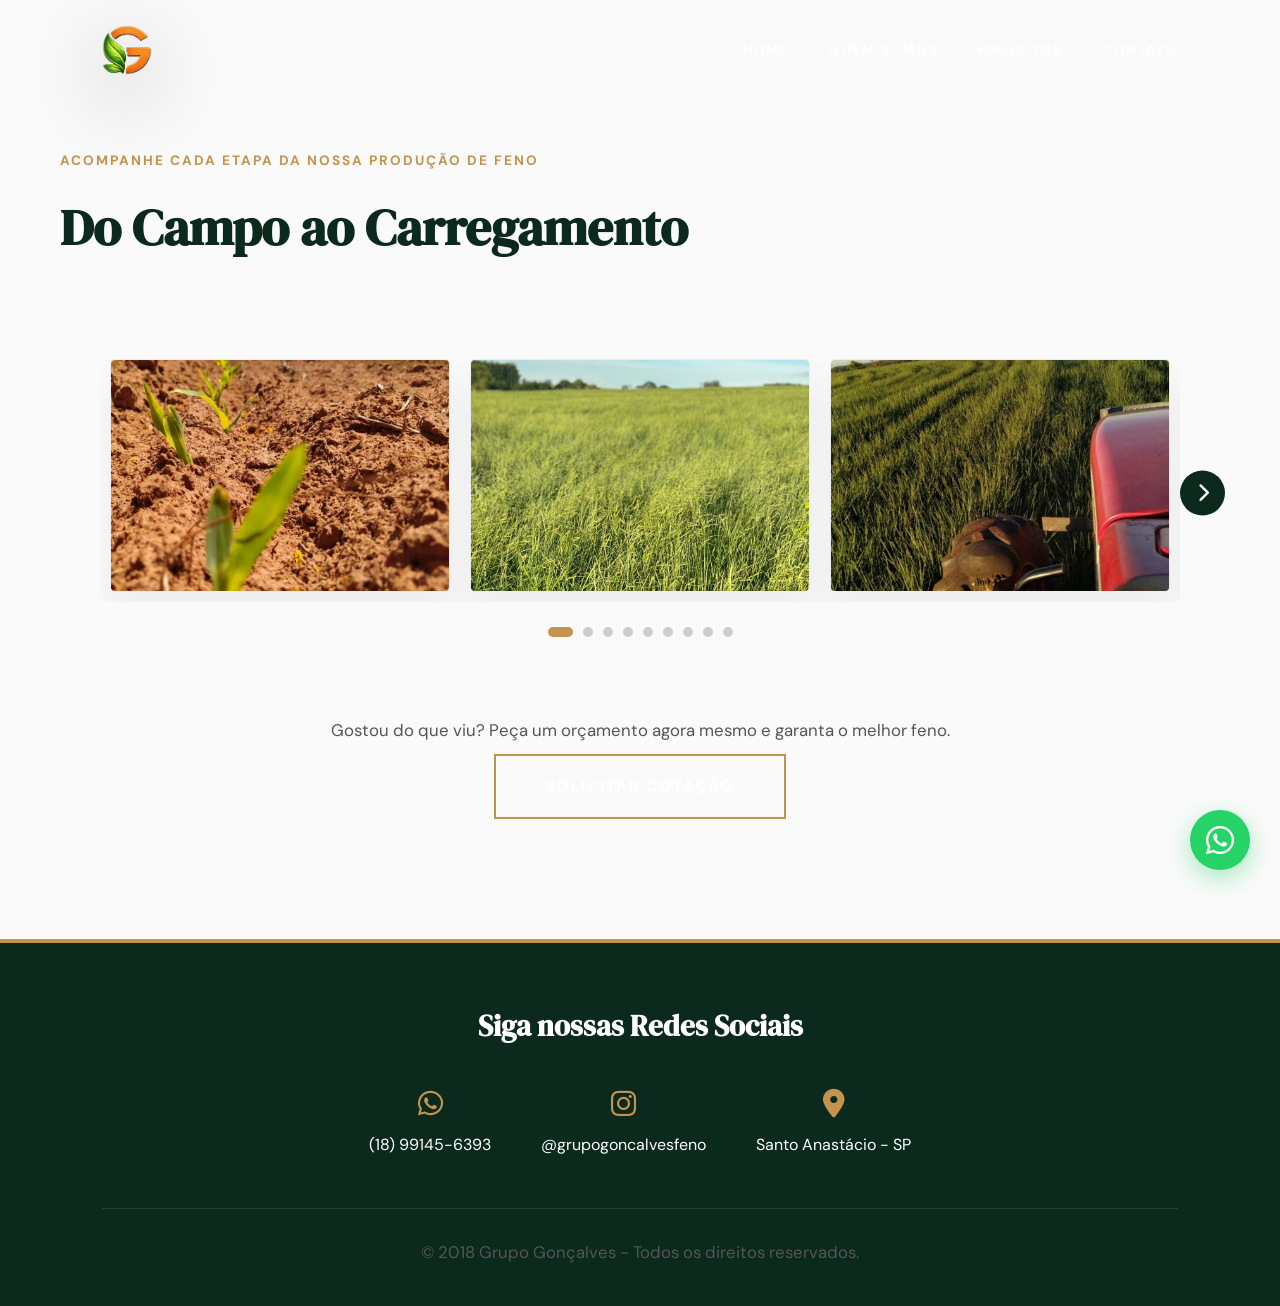
==== producoes.html @ cd42eac2 "fix: ajuste de escrita na pagina de produções" ====
<!DOCTYPE html>
<html lang="pt-BR">
<head>
    <meta charset="UTF-8">
    <meta name="viewport" content="width=device-width, initial-scale=1.0">
    <title>Nossa Produção - Grupo Gonçalves</title>
    <link rel="stylesheet" href="style.css">
    <link rel="stylesheet" href="https://cdnjs.cloudflare.com/ajax/libs/font-awesome/6.5.1/css/all.min.css">
</head>
<body>
    <!-- CABEÇALHO DA PÁGINA DE PRODUÇÃO -->
    <header>
        <nav id="navbar" class="scrolled">
            <a href="index.html#top" class="logo-link">
                <img src="./imagens/LogoG.png" alt="Logo Grupo Gonçalves" class="logo">
            </a>
            <!-- NAVEGAÇÃO INTERNA -->
            <ul class="nav-links" id="nav-menu">
                <li><a href="index.html#top">Home</a></li>
                <li><a href="index.html#quem-somos">Quem Somos</a></li>
                <li><a href="index.html#produtos">Produtos</a></li>
                <li><a href="index.html#contato">Contato</a></li>
            </ul>
            <div class="menu-toggle" id="mobile-menu">
                <span class="bar" style="background-color: var(--primary);"></span>
                <span class="bar" style="background-color: var(--primary);"></span>
                <span class="bar" style="background-color: var(--primary);"></span>
            </div>
        </nav>
    </header>

    <main>
        <!-- CONTEÚDO DA PRODUÇÃO -->
        <section class="section-padding producao-header">
            <div class="container">
                <span class="subtitle">Acompanhe cada etapa da nossa produção de feno</span>
                <h2 class="section-title producao-title">Do Campo ao Carregamento</h2>

                <!-- CARROSSEL DE IMAGENS -->
                <div class="carousel-container">
                    <button class="carousel-btn prev-btn hidden" aria-label="Imagem anterior">
                        <i class="fas fa-chevron-left"></i>
                    </button>
                    
                    <div class="carousel-track-container">
                        <ul class="carousel-track">
                            <li class="carousel-slide">
                                <img src="./imagens/Plantio.jpeg" alt="Preparação do solo e plantio">
                            </li>
                            <li class="carousel-slide">
                                <img src="./imagens/GramaLlanero.jpeg" alt="Desenvolvimento da plantação">
                            </li>
                            <li class="carousel-slide">
                                <img src="./imagens/TratornaRoca.jpeg" alt="Colheita de feno mecanizada">
                            </li>
                            <li class="carousel-slide">
                                <img src="./imagens/RoloDeFeno.jpeg" alt="Fardos de feno prontos">
                            </li>
                            <li class="carousel-slide">
                                <img src="./imagens/FenoTrator.jpeg" alt="Carregamento no campo">
                            </li>
                            <li class="carousel-slide">
                                <img src="./imagens/FenonoCaminhao.jpeg" alt="Logística e transporte">
                            </li>
                            <li class="carousel-slide">
                                <img src="./imagens/CarretadeFeno.jpeg" alt="Carga de feno de grande porte">
                            </li>
                            <li class="carousel-slide">
                                <img src="./imagens/CaminhaoBranco.jpeg" alt="Caminhão pronto para entrega">
                            </li>
                            <li class="carousel-slide">
                                <img src="./imagens/CaminhaoAzul.jpeg" alt="Distribuição nacional">
                            </li>
                        </ul>
                    </div>

                    <button class="carousel-btn next-btn" aria-label="Próxima imagem">
                        <i class="fas fa-chevron-right"></i>
                    </button>

                    <div class="carousel-indicators"></div>
                </div>

                <!-- CHAMADA PARA ORÇAMENTO -->
                <div style="text-align: center; margin-top: 80px;">
                    <p class="producao-cta-text">Gostou do que viu? Peça um orçamento agora mesmo e garanta o melhor feno.</p>
                    <a href="https://wa.me/5518991456393" class="btn-cta producao-cta-button" target="_blank" rel="noopener noreferrer">Solicitar Cotação</a>
                </div>
            </div>
        </section>
    </main>

    <!-- RODAPÉ -->
    <footer id="contato">
        <div class="footer-content">
            <h3>Siga nossas Redes Sociais</h3>
            <div class="contatos-grid">
                <a href="https://wa.me/5518991456393" class="contato-item" target="_blank" rel="noopener noreferrer">
                    <i class="fa-brands fa-whatsapp"></i>
                    <p>(18) 99145-6393</p>
                </a>
                <a href="https://instagram.com/grupogoncalvesfeno" class="contato-item" target="_blank" rel="noopener noreferrer">
                    <i class="fa-brands fa-instagram"></i>
                    <p>@grupogoncalvesfeno</p>
                </a>
                <a href="https://maps.app.goo.gl/eBqQfRAm9Mj8WRmx9" class="contato-item" target="_blank" rel="noopener noreferrer">
                    <i class="fa-solid fa-location-dot"></i>
                    <p>Santo Anastácio - SP</p>
                </a>
            </div>
        </div>
        <div class="footer-bottom">
            <p>&copy; 2018 Grupo Gonçalves - Todos os direitos reservados.</p>
        </div>
    </footer>

    <a href="https://wa.me/5518991456393" class="whatsapp-float" target="_blank" rel="noopener noreferrer">
        <i class="fa-brands fa-whatsapp"></i>
        <span>Fale Conosco</span>
    </a>

    <script src="script.js" defer></script>
</body>
</html>
---- style.css ----
/* --- CONFIGURAÇÕES GERAIS E FONTES --- */
@import url('https://fonts.googleapis.com/css2?family=DM+Serif+Display&family=DM+Sans:wght@300;400;500;600&display=swap');

:root {
    --primary: #0b291d;
    --primary-light: #1b4332;
    --accent: #c4944d;
    --accent-hover: #a37a3d;
    --bg-light: #fafafa;
    --bg-card: #FFFFFF;
    --text-main: #1a1a1a;
    --text-muted: #555555;
    --white: #FFFFFF;
    --shadow: 0 20px 40px rgba(0, 0, 0, 0.06);
    --transition: all 0.5s cubic-bezier(0.2, 1, 0.3, 1);
    --max-width: 1200px;
    --fix-radius: 5px;
    /* mantem o mesmo padrão nos elementos */

    --font-title: 'DM Serif Display', serif;
    --font-text: 'DM Sans', sans-serif;
}

* {
    margin: 0;
    padding: 0;
    box-sizing: border-box;
}

html {
    scroll-behavior: smooth;
    scroll-padding-top: 80px;
    /* Evita que a nav cubra o título ao rolar */
}

body {
    font-family: var(--font-text);
    /* Nova fonte */
    background-color: var(--bg-light);
    color: var(--text-main);
    line-height: 1.6;
    overflow-x: hidden;
}

.container {
    max-width: var(--max-width);
    margin: 0 auto;
    padding: 0 20px;
}

p {
    color: var(--text-muted);
    font-size: 1.05rem;
}

/* Utilitários de Seção */
.section-padding {
    padding: 120px 0;
}

/* header */
/* apagada a <div #top> e incluida a header tag semântica*/

nav {
    display: flex;
    justify-content: space-between;
    align-items: center;
    padding: 25px 8%;
    background-color: transparent;
    width: 100%;
    position: fixed;
    top: 0;
    z-index: 1000;
    transition: var(--transition);
}

nav.scrolled {
    padding: 12px 8%;
    background-color: rgba(255, 255, 255, 0.9);
    backdrop-filter: blur(15px);
    -webkit-backdrop-filter: blur(15px);
    box-shadow: var(--shadow);
}

nav img {
    height: 50px;
    width: auto;
    transition: var(--transition);
    display: block;
    filter: saturate(0.9) opacity(0.95) drop-shadow(0 20px 40px rgba(0, 0, 0, 0.4));  
    /* Nota: Removido filtro de brilho após upscale do logo */
}

nav.scrolled img {
    margin: 15px;
    /* Nota: Incluída margem para respiro */
    height: 35px;
}

nav ul {
    display: flex;
    list-style: none;
    gap: 40px;
}

nav ul li {
    font-weight: 500;
    font-size: 0.85rem;
}

nav ul li a {
    text-decoration: none;
    color: var(--white);
    text-transform: uppercase;
    letter-spacing: 1.5px;
    transition: var(--transition);
    position: relative;
}

nav.scrolled ul li a {
    color: var(--primary);
    /* Mudam para verde ao rolar para legibilidade */
}

nav ul li a:hover {
    color: var(--accent);
}

nav ul li a::after {
    content: '';
    position: absolute;
    bottom: -5px;
    left: 0;
    width: 0;
    height: 2px;
    background-color: var(--accent);
    transition: var(--transition);
}

nav ul li a:hover::after {
    width: 100%;
}

/* Menu Hambúrguer (Mobile) */
.menu-toggle {
    display: none;
    flex-direction: column;
    gap: 6px;
    cursor: pointer;
}

.bar {
    width: 30px;
    height: 3px;
    background-color: var(--accent);
    border-radius: 2px;
    transition: 0.3s;
}

nav.scrolled .bar {
    background-color: var(--primary);
}

/* Estilo para quando o menu está aberto */
.menu-toggle.is-active .bar:nth-child(1) {
    transform: translateY(9px) rotate(45deg);
}

.menu-toggle.is-active .bar:nth-child(2) {
    opacity: 0;
}

.menu-toggle.is-active .bar:nth-child(3) {
    transform: translateY(-9px) rotate(-45deg);

}

nav ul.active li a {
    color: var(--white);
}

nav ul.active~.menu-toggle .bar,
.menu-toggle.is-active .bar {
    background-color: var(--white);
}

/* --- SEÇÃO HERO (DESTAQUE PRINCIPAL) --- */
.hero {
    height: 100vh;
    display: flex;
    justify-content: center;
    align-items: center;
    padding: 0 20px;

    background: linear-gradient(rgba(11, 41, 29, 0.75),
            rgba(0, 0, 0, 0.6)), url('./imagens/Plantio.jpeg');

    background-position: center;
    background-size: cover;
    text-align: center;
    color: var(--white);
}

/* Container interno do Hero */
.hero-content {
    display: flex;
    flex-direction: column;
    align-items: center;

    max-width: 1000px;
    /* 🔥 evita ficar largo demais */
    width: 100%;

    gap: 20px;
    /* 🔥 respiro principal AJUSTADO */
}

/* Logo e Marca no Hero */
.hero-brand {
    animation: zoomIn 1.2s cubic-bezier(0.2, 1, 0.3, 1);
}

.hero-logo { 
    /* Nota: Adicionado padding, ajustada sombra e leve transparência no logo */
    max-width: clamp(300px, 60vw, 800px);
    max-height: 35vh;
    width: auto;
    object-fit: contain;
    filter: saturate(0.8) opacity(0.8) drop-shadow(0 20px 40px rgba(0, 0, 0, 0.4));    
    padding: 15px;
}

/* Frase de Efeito (Tagline) */
.hero-tagline {
    padding: 20px;
    font-family: var(--font-text);
    /* nova fonte e estilos */
    font-weight: 600;
    letter-spacing: 2px;
    font-size: clamp(1.4rem, 3vw, 2.5rem);

    max-width: 750px;
    line-height: 1.5;

    color: rgba(255, 255, 255, 0.904);
    filter: drop-shadow(0 20px 40px rgba(0, 0, 0, 0.4)); /* Nota: Adicionada mesma shadow do logo */

    animation: fadeInUp 1s ease;
}

/* Ajuste do Subtítulo para maior destaque */
.hero-subtext {
    font-size: clamp(1.1rem, 2vw, 1.3rem);
    max-width: 800px;
    color: rgba(255, 255, 255, 0.95);
    margin-bottom: 25px;
    animation: fadeInUp 1.2s ease;
}

.hero-subtext span {
    color: var(--accent);
    font-weight: 700;
    display: inline-block;
    text-shadow: 0 2px 4px rgba(0, 0, 0, 0.5);
}

/* Botão de Chamada para Ação (CTA) */
.btn-cta {
    display: inline-block;

    background: transparent;
    border: 2px solid var(--accent);
    color: var(--white);

    padding: 18px 50px;
    margin-top: 10px;

    text-decoration: none;
    font-weight: 600;
    font-size: 0.95rem;

    text-transform: uppercase;
    letter-spacing: 2px;

    transition: var(--transition);
    animation: fadeInUp 1.4s ease;
}

.btn-cta:hover {
    background: var(--accent-hover);
    color: var(--white);
}

/* --- FAIXA DE BENEFÍCIOS --- */
.benefits-strip {
    background-color: var(--primary-light);
    color: var(--white);
    padding: 40px 0;
}

.benefits-grid {
    display: flex;
    justify-content: space-around;
    flex-wrap: wrap;
    gap: 30px;
}

.benefit-item {
    display: flex;
    align-items: center;
    gap: 15px;
}

.benefit-item i {
    font-size: 2.5rem;
    color: var(--accent);
}

.benefit-item h4 {
    font-weight: 700;
    margin-bottom: 2px;
}

.benefit-item p {
    color: rgba(255, 255, 255, 0.7);
    font-size: 0.9rem;
    margin: 0;
}

/* --- EXTRAS E SOBRE --- */
.about-image {
    position: relative;
}

.experience-badge {
    position: absolute;
    bottom: -20px;
    right: -20px;
    background: var(--accent);
    color: var(--primary);
    padding: 20px;
    border-radius: var(--fix-radius);
    box-shadow: var(--shadow);
    font-size: 1rem;
}

.btn-secondary {
    color: var(--primary);
    font-weight: 700;
    text-decoration: none;
    border-bottom: 2px solid var(--accent);
    transition: var(--transition);
}

/* Estilos para a Página de Produção */
.producao-header {
    padding-top: 150px;
}

.producao-subtitle-destaque {
    margin-bottom: 40px; 
    font-weight: 600; 
    color: var(--accent); 
    font-size: 1.4rem;
}

#quem-somos {
    padding: 50px 0;
    background-color: var(--white);
}

.subtitle {
    color: var(--accent);
    text-transform: uppercase;
    font-weight: 700;
    letter-spacing: 2px;
    font-size: 0.85rem;
    display: block;
    margin-bottom: 15px;
}

#quem-somos h2 {
    font-family: var(--font-title);
    font-size: clamp(2rem, 4vw, 3.5rem);
    color: var(--primary);
    margin-bottom: 50px;
    line-height: 1.2;
}

.about-grid {
    display: grid;
    grid-template-columns: 1.2fr 0.8fr;
    gap: 60px;
    align-items: center;
}

.about-text p {
    margin-bottom: 25px;
    font-size: 1.1rem;
    line-height: 1.8;
}

.img-responsive {
    width: 100%;
    height: auto;
    /* Nota: Reverte para o comportamento padrão */
    object-fit: initial; 
    object-position: initial;
    border-radius: var(--fix-radius);
    box-shadow: var(--shadow);
    display: block;
}

/* --- SEÇÃO DE PRODUTOS --- */
.secao-produtos {
    padding: 50px 0;
    text-align: center;
    background-color: var(--bg-light);
}

.section-title {
    font-family: var(--font-title);
    font-size: clamp(2rem, 4vw, 3.5rem);
    color: var(--primary);
    margin-top: 10px;
    margin-bottom: 80px;
}

.badge-tipo {
    position: absolute;
    top: 30px;
    left: 30px;
    background: var(--accent);
    color: var(--white);
    padding: 5px 15px;
    font-weight: 700;
    border-radius: 4px;
    z-index: 10;
    text-transform: uppercase;
    font-size: 0.8rem;
    letter-spacing: 1px;
}

.produtos-grid {
    display: grid;
    grid-template-columns: repeat(auto-fit, minmax(280px, 1fr));
    gap: 50px;
    margin-top: 50px;
    justify-content: center;
}

.card-produto {
    position: relative;
    display: flex;
    flex-direction: column;
    padding: 20px;
    box-shadow: var(--shadow);
    transition: var(--transition);
    border: 1px solid rgba(0, 0, 0, 0.05);
    height: 100%;
    border-radius: var(--fix-radius);
}

.card-info {
    display: flex;
    flex-direction: column;
    flex-grow: 1;
}

.card-produto:hover {
    transform: translateY(-15px);
    box-shadow: 0 30px 60px rgba(0, 0, 0, 0.12);
}

.card-produto img {
    width: 100%;
    height: 220px;
    object-fit: cover;
    border-radius: var(--fix-radius);
    margin-bottom: 25px;
    flex-shrink: 0;
}

.card-produto h3 {
    font-family: var(--font-title);
    margin-bottom: 15px;
    font-size: 1.8rem;
    color: var(--primary);
}

.btn-product {
    background: var(--primary);
    color: var(--white);
    border: 1px solid var(--primary);
    padding: 14px 30px;
    border-radius: 0;
    margin-top: auto;
    /* Nota: Empurra o botão para o final do card */
    font-weight: 600;
    text-transform: uppercase;
    letter-spacing: 1px;
    cursor: pointer;
    transition: var(--transition);
}

.btn-product:hover {
    background: var(--primary-light);
    border-color: var(--primary-light);
}

/* --- SEÇÃO CTA FINAL --- */
.cta-final {
    background: linear-gradient(rgba(11, 41, 29, 0.9), rgba(11, 41, 29, 0.9)), url('./imagens/Lavoura.jpeg');
    background-size: cover;
    background-position: center;
    text-align: center;
    color: var(--white);
}

.cta-final h2 {
    font-family: var(--font-title);
    font-size: clamp(2rem, 3vw, 3rem);
    margin-bottom: 20px;
}

.cta-final p span {
    color: var(--accent);
    font-weight: 700;
    display: inline-block;
    text-shadow: 0 2px 4px rgba(0, 0, 0, 0.5);
    margin-top: 10px;
}

.btn-cta-large {
    display: inline-block;
    background: #25d366;
    color: white;
    padding: 20px 40px;
    border-radius: 50px;
    text-decoration: none;
    font-weight: 700;
    font-size: 1.2rem;
    margin: 30px 0;
    transition: var(--transition);
    box-shadow: 0 10px 20px rgba(37, 211, 102, 0.3);
}

.trust-icons {
    display: flex;
    justify-content: center;
    gap: 30px;
    font-size: 0.9rem;
    color: rgba(255, 255, 255, 0.7);
}

/* --- RODAPÉ (FOOTER) --- */
footer {
    background-color: var(--primary);
    color: var(--white);
    padding: 60px 8% 40px;
    border-top: 4px solid var(--accent);
}

.footer-content h3 {
    font-family: var(--font-title);
    font-size: 1.8rem;
    margin-bottom: 40px;
    text-align: center;
}

.contatos-grid {
    display: flex;
    justify-content: center;
    gap: 50px;
    flex-wrap: wrap;
    margin-bottom: 50px;
}

.contato-item {
    display: flex;
    flex-direction: column;
    align-items: center;
    gap: 10px;
    text-decoration: none;
    transition: var(--transition);
}

.contato-item i {
    color: var(--accent);
    font-size: 1.8rem;
    margin-bottom: 5px;
}

.contato-item:hover {
    transform: translateY(-5px);
}

.contato-item p {
    margin: 0;
    font-weight: 400;
    font-size: 1rem;
    color: var(--white);
}

.footer-bottom {
    text-align: center;
    border-top: 1px solid rgba(255, 255, 255, 0.1);
    padding-top: 30px;
    font-size: 0.9rem;
    color: rgba(255, 255, 255, 0.6);
}

/* --- WHATSAPP FLUTUANTE --- */
.whatsapp-float {
    position: fixed;
    bottom: 30px;
    right: 30px;
    background: #25d366;
    color: white;
    height: 60px;
    width: 60px;
    border-radius: 30px;
    font-size: 32px;
    display: flex;
    align-items: center;
    justify-content: center;
    text-decoration: none;
    z-index: 2000;
    box-shadow: 0 8px 25px rgba(37, 211, 102, 0.4);
    transition: all 0.4s cubic-bezier(0.175, 0.885, 0.32, 1.275);
    overflow: hidden;
}

.whatsapp-float span {
    font-family: var(--font-text);
    font-size: 0.95rem;
    font-weight: 600;
    white-space: nowrap;
    display: none; /* Escondido por padrão */
    margin-left: 10px;
}

.whatsapp-float:hover {
    transform: translateY(-5px);
    box-shadow: 0 12px 35px rgba(37, 211, 102, 0.5);
    color: white;
}

/* --- UTILITÁRIOS DE ANIMAÇÃO (REVEAL) --- */
.reveal {
    opacity: 0;
    transform: translateY(30px);
    transition: all 0.8s ease-out;
}

.reveal.active {
    opacity: 1;
    transform: translateY(0);
}

.whatsapp-float {
    animation: pulse 3s infinite;
}

/* Efeito Zoom (Logo do Hero) */
@keyframes zoomIn {
    from {
        opacity: 0;
        transform: scale(0.9);
    }

    to {
        opacity: 1;
        transform: scale(1);
    }
}

/* Efeito Fade + Subida */
@keyframes fadeInUp {
    from {
        opacity: 0;
        transform: translateY(30px);
    }

    to {
        opacity: 1;
        transform: translateY(0);
    }
}

/* Efeito Pulso (Botão WhatsApp) */
@keyframes pulse {
    0% {
        transform: scale(1);
        box-shadow: 0 0 0 0 rgba(37, 211, 102, 0.7);
    }

    70% {
        transform: scale(1.05);
        box-shadow: 0 0 0 15px rgba(37, 211, 102, 0);
    }

    100% {
        transform: scale(1);
        box-shadow: 0 0 0 0 rgba(37, 211, 102, 0);
    }
}

/* --- REGRAS DE RESPONSIVIDADE --- */
/* Telas Grandes (Efeito Parallax Leve) */
@media (min-width: 1024px) {
    .hero {
        background-attachment: fixed;
    }
}

/* Desktop (Computadores) */
@media (min-width: 769px) {

    .whatsapp-float {
        width: 60px;
        padding: 0 15px;
        transition: width 0.4s ease, padding 0.4s, transform 0.3s;
    }

    .whatsapp-float:hover {
        width: 180px;
    }

    .whatsapp-float:hover span {
        display: block;
    }
}

/* Tablets e Dispositivos Móveis */
@media (max-width: 768px) {

    nav {
        padding: 15px 5%;
    }

    nav img {
        height: 50px;
    }

    .about-grid {
        grid-template-columns: 1fr;
        gap: 40px;
    }

    .img-responsive {
        height: auto;
    }

    .whatsapp-float {
        bottom: 20px;
        right: 20px;
        height: 55px;
        width: 55px;
    }

    .secao-produtos {
        padding: 80px 0;
    }

    .section-title {
        font-size: 1.8rem;
    }

    .contatos-grid {
        flex-direction: column;
        align-items: center;
    }

    .menu-toggle {
        display: flex;
    }

    nav ul {
        position: fixed;
        top: 0;
        right: -100%;
        height: 100vh;
        width: 70%;
        background: var(--primary);
        flex-direction: column;
        justify-content: center;
        align-items: center;
        transition: 0.5s ease;
        box-shadow: -10px 0 30px rgba(0, 0, 0, 0.1);
    }

    nav ul.active {
        right: 0;
    }

    .hero-content h2 {
        font-size: 2.5rem;
    }
}


/* --- Carrossel de Produção --- */
.carousel-container {
    position: relative;
    width: 100%;
    margin: 40px auto 0;
    padding: 0 40px;
}

.carousel-track-container {
    overflow: hidden;
    border-radius: var(--fix-radius);
}

.carousel-track {
    display: flex;
    list-style: none;
    padding: 0;
    margin: 0;
    transition: transform 0.6s cubic-bezier(0.25, 1, 0.5, 1);
    cursor: grab;
}

.carousel-track:active {
    cursor: grabbing;
}

.carousel-slide {
    flex: 0 0 33.3333%; /* 3 imagens por vez no desktop */
    padding: 10px;
    box-sizing: border-box;
}

.carousel-slide img {
    width: 100%;
    aspect-ratio: 16 / 11;
    object-fit: cover;
    border-radius: var(--fix-radius);
    border: 1px solid rgba(0, 0, 0, 0.05);
    display: block;
    box-shadow: var(--shadow);
    pointer-events: none; /* Evita interferência com o drag */
}

.carousel-btn {
    position: absolute;
    top: 50%;
    transform: translateY(-50%);
    background: var(--primary);
    color: var(--white);
    border: none;
    width: 45px;
    height: 45px;
    border-radius: 50%;
    cursor: pointer;
    z-index: 10;
    transition: var(--transition);
    display: flex;
    align-items: center;
    justify-content: center;
    font-size: 1.2rem;
}

.carousel-btn:hover {
    background: var(--accent);
}

.carousel-btn.hidden {
    opacity: 0;
    pointer-events: none;
}

.prev-btn { left: -5px; }
.next-btn { right: -5px; }

.carousel-indicators {
    display: flex;
    justify-content: center;
    gap: 10px;
    margin-top: 25px;
}

.indicator {
    width: 10px;
    height: 10px;
    border-radius: 50%;
    background: rgba(11, 41, 29, 0.2);
    border: none;
    cursor: pointer;
    transition: var(--transition);
}

.indicator.active {
    background: var(--accent);
    width: 25px;
    border-radius: 10px;
}

@media (max-width: 992px) {
    .carousel-slide { flex: 0 0 50%; } /* 2 imagens em tablets */
}

@media (max-width: 768px) {
    .carousel-container { padding: 0 35px; } /* Ajustado para dar espaço às setas */
    .carousel-slide { flex: 0 0 100%; } /* 1 imagem em mobile */
    .carousel-btn { 
        display: flex; 
        width: 35px; 
        height: 35px; 
        font-size: 1rem; 
    } 
}

/* Dispositivos Móveis Pequenos */
@media (max-width: 480px) {

    .hero-content h1 {
        font-size: 2rem;
    }

    .btn-cta {
        padding: 12px 25px;
        font-size: 0.9rem;
    }
}
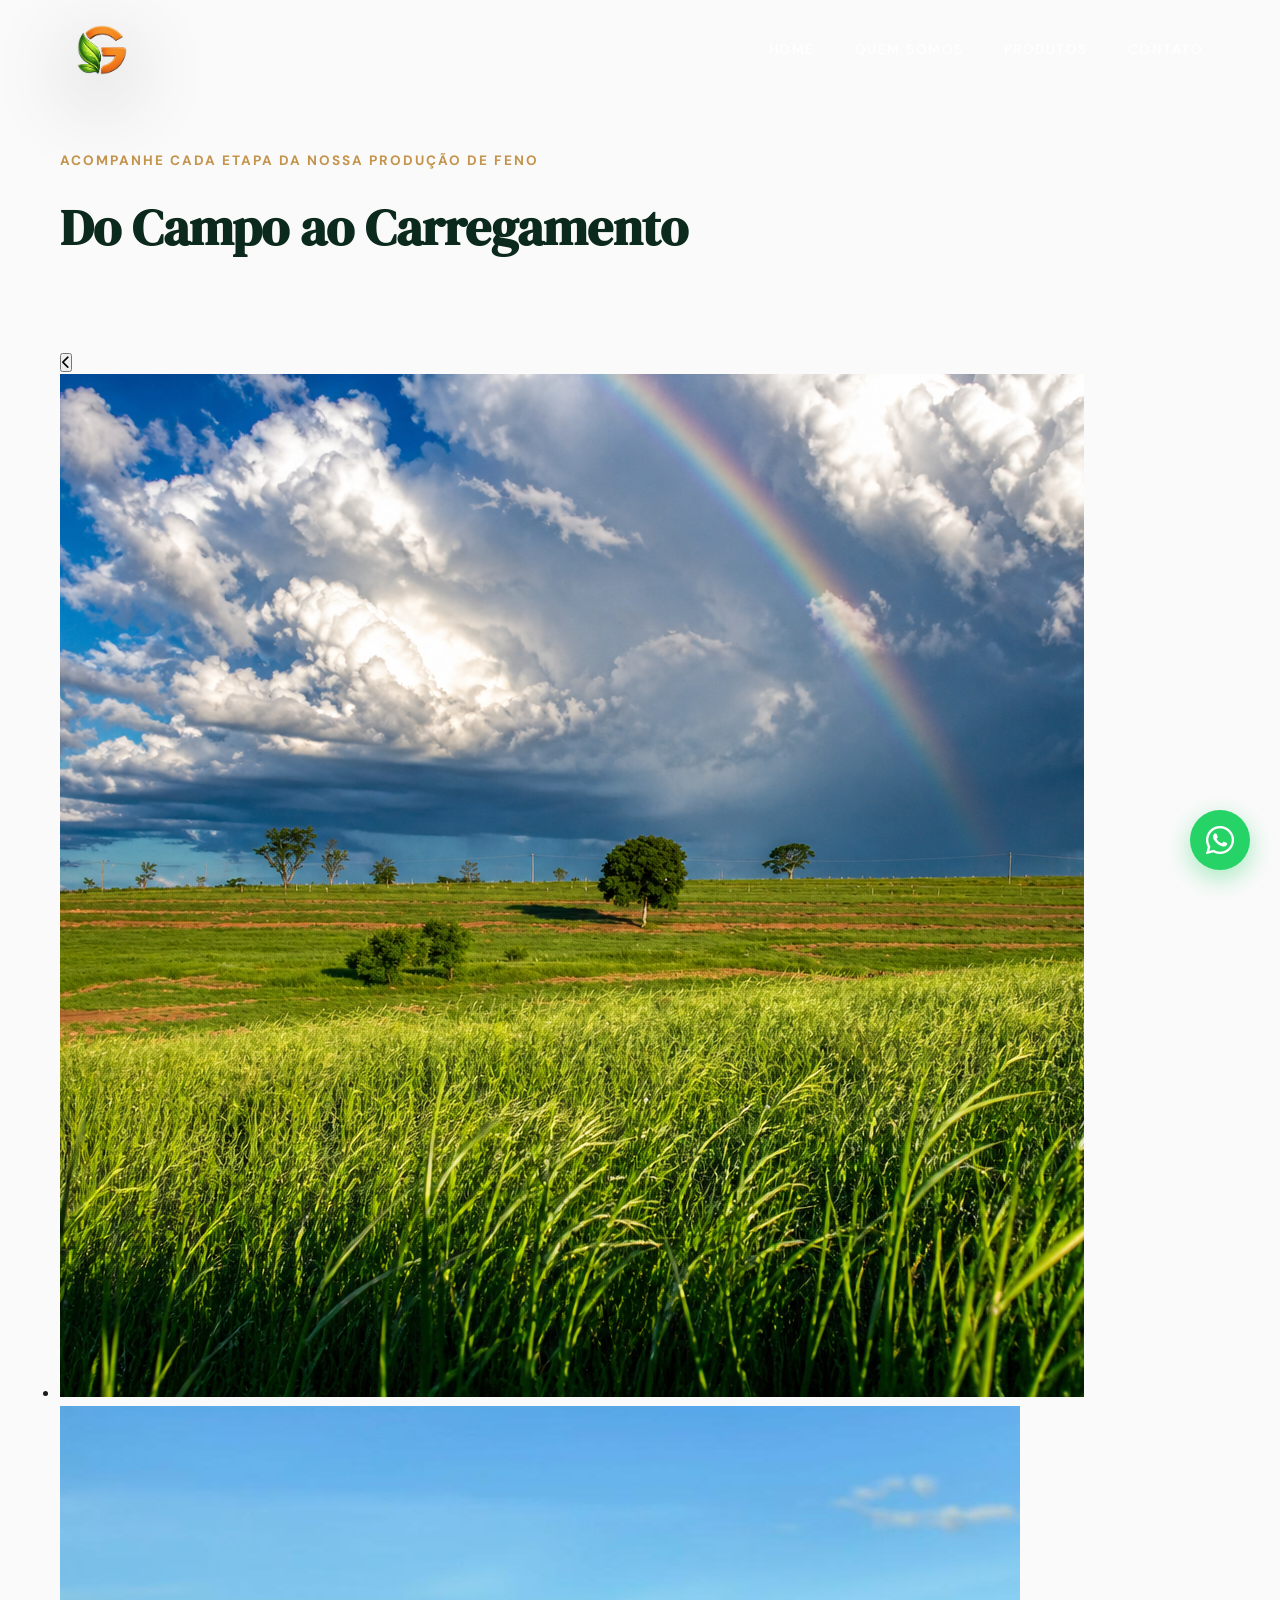
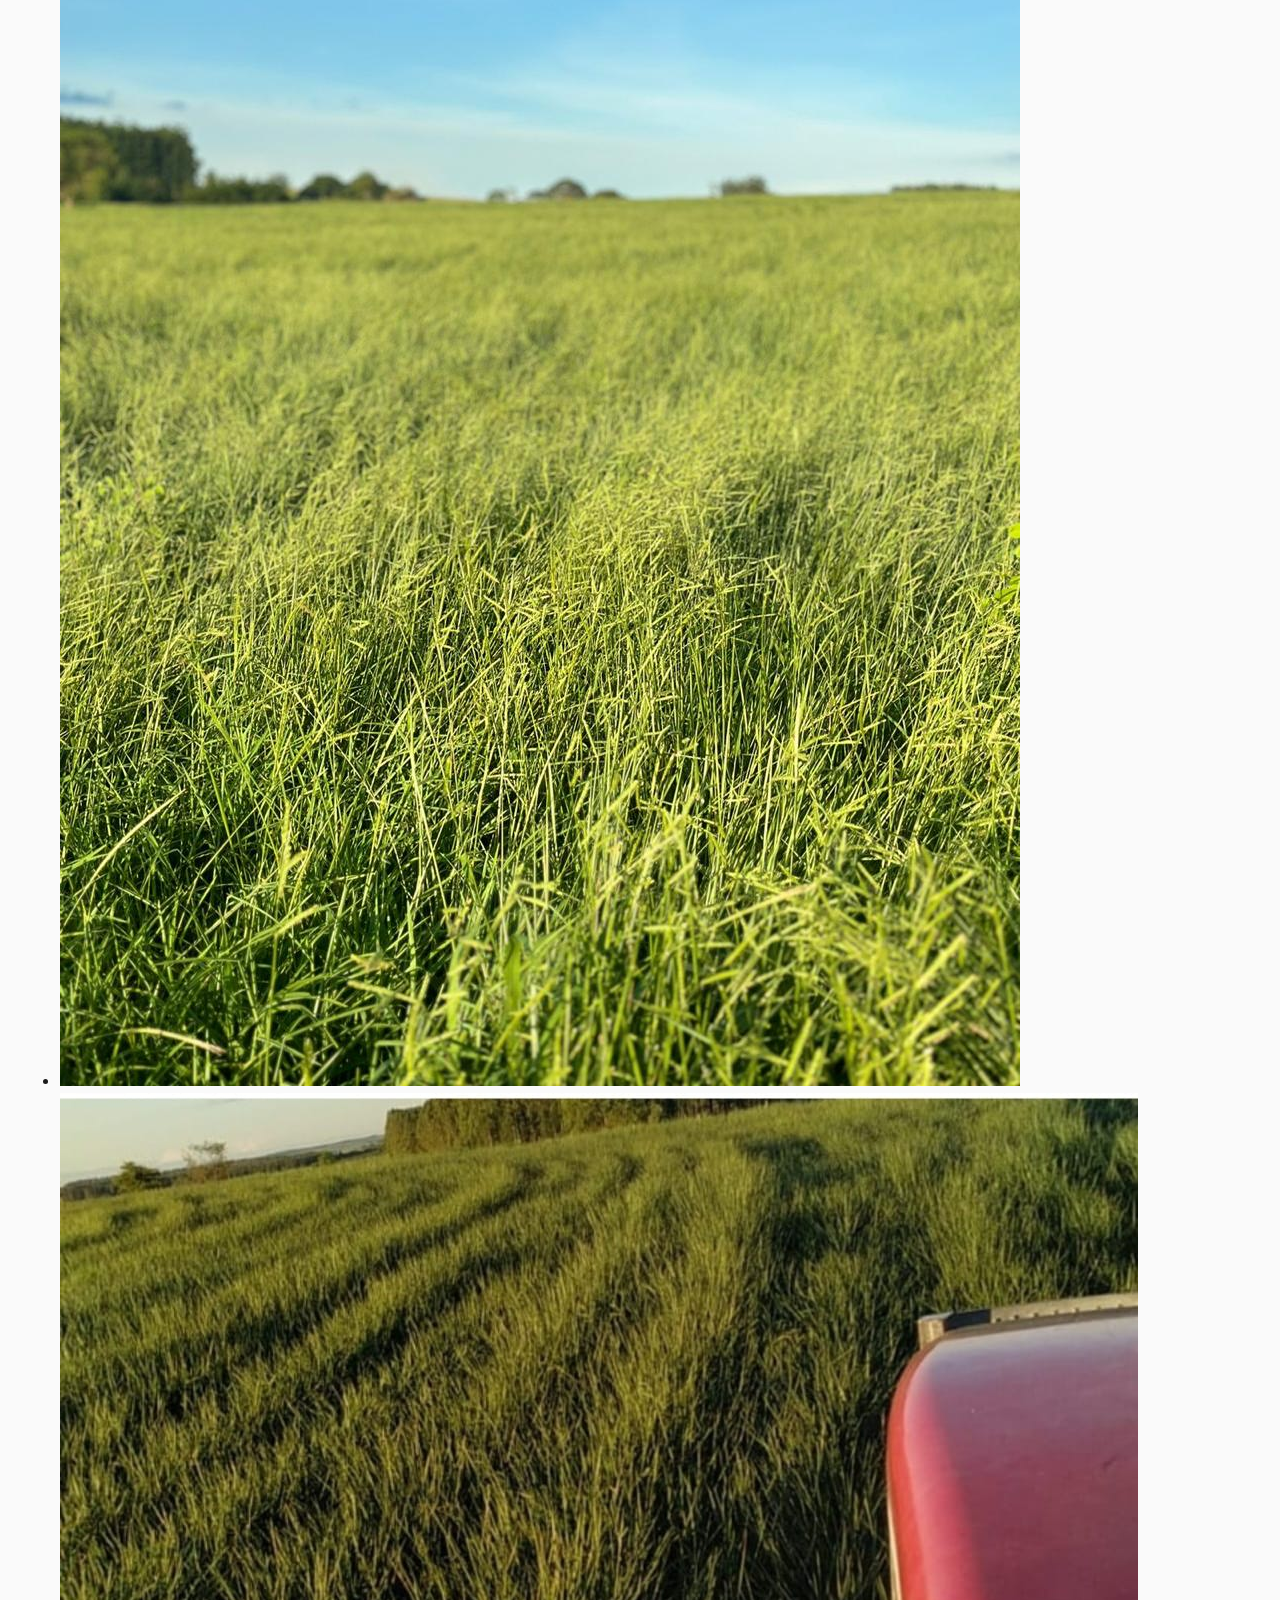
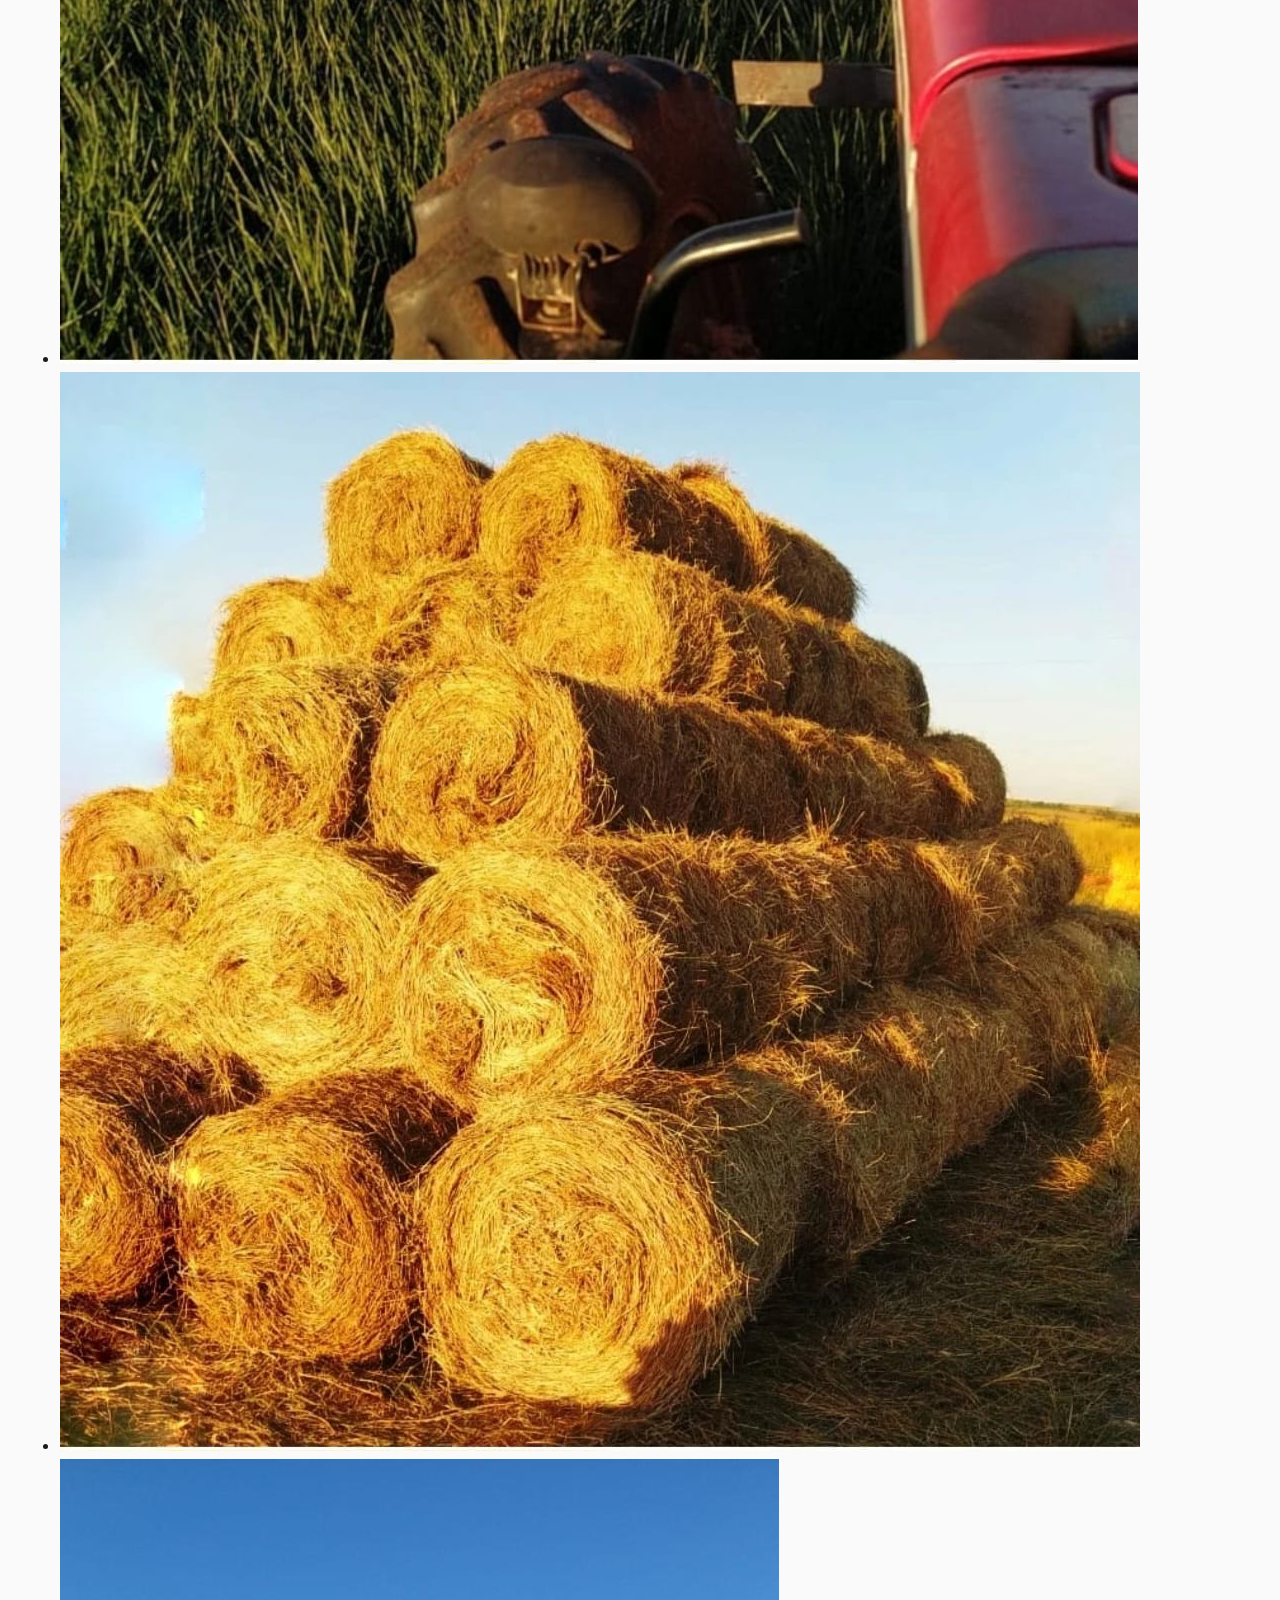
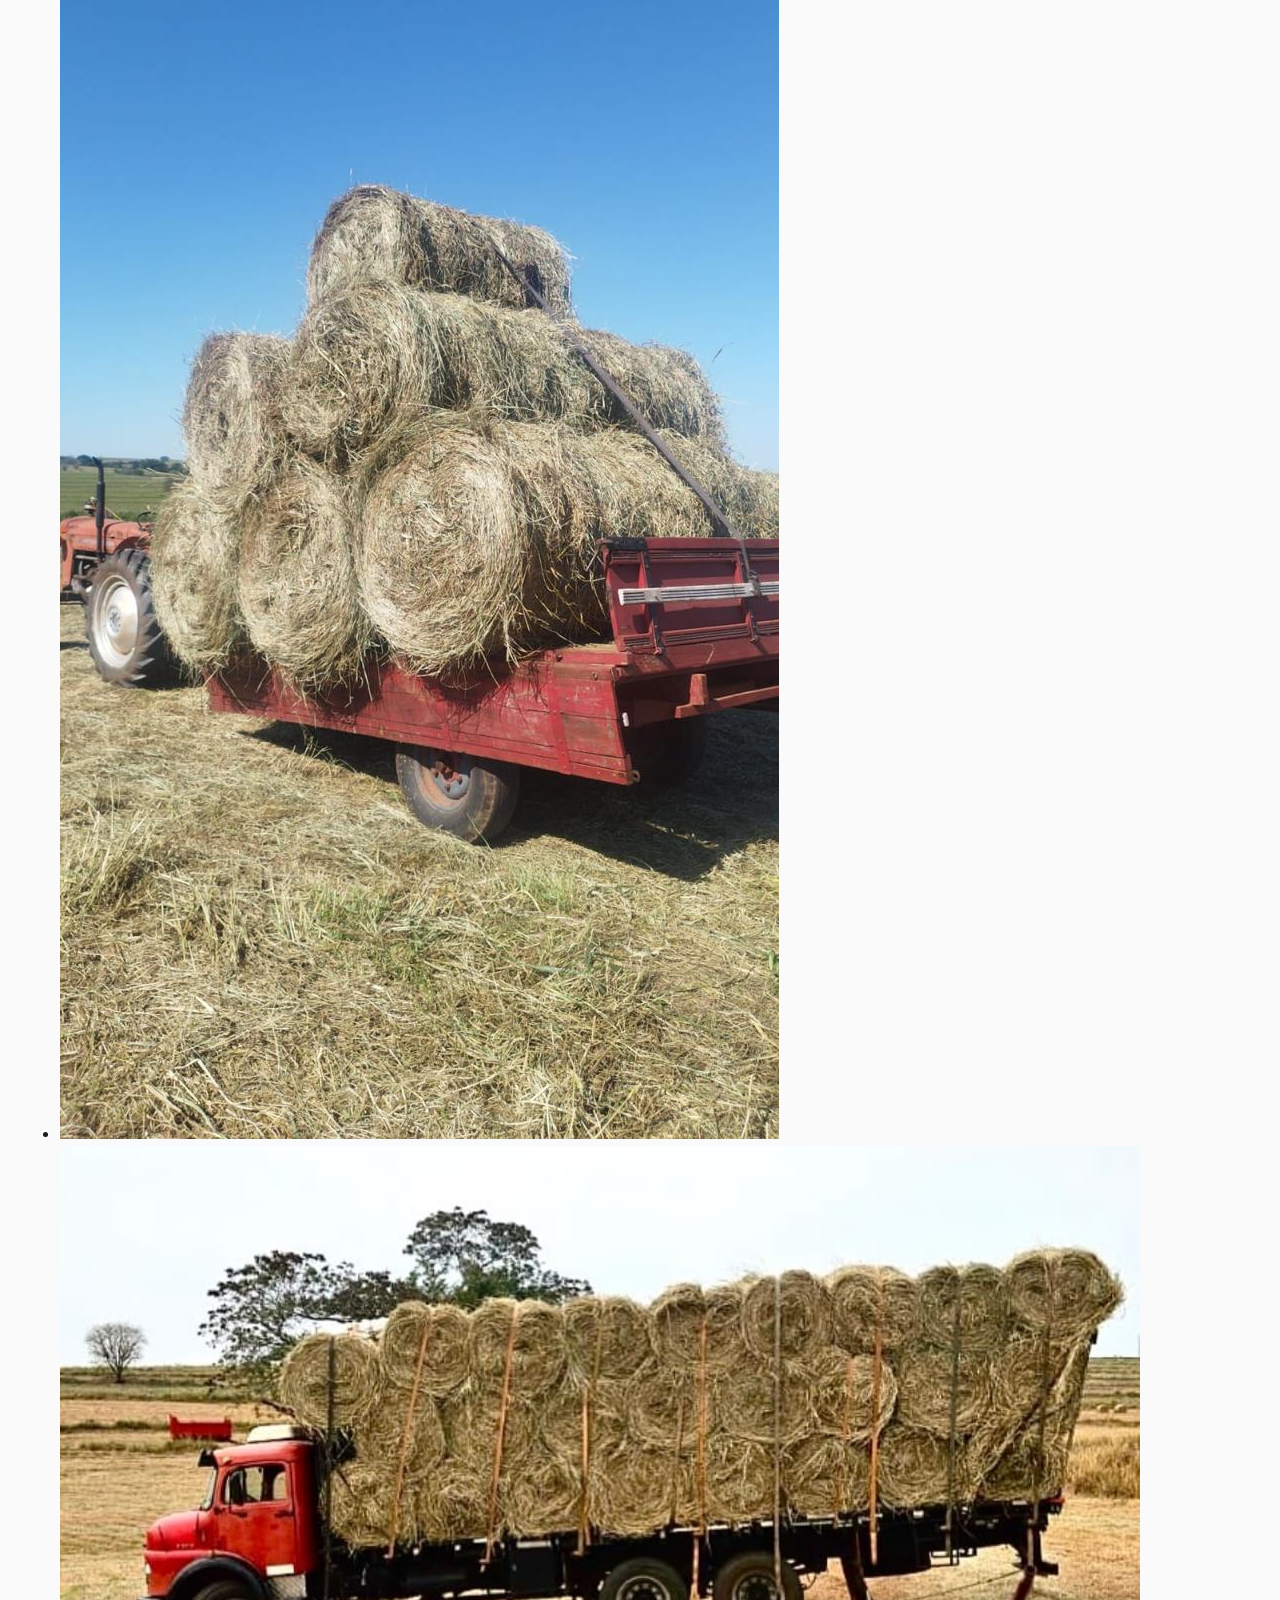
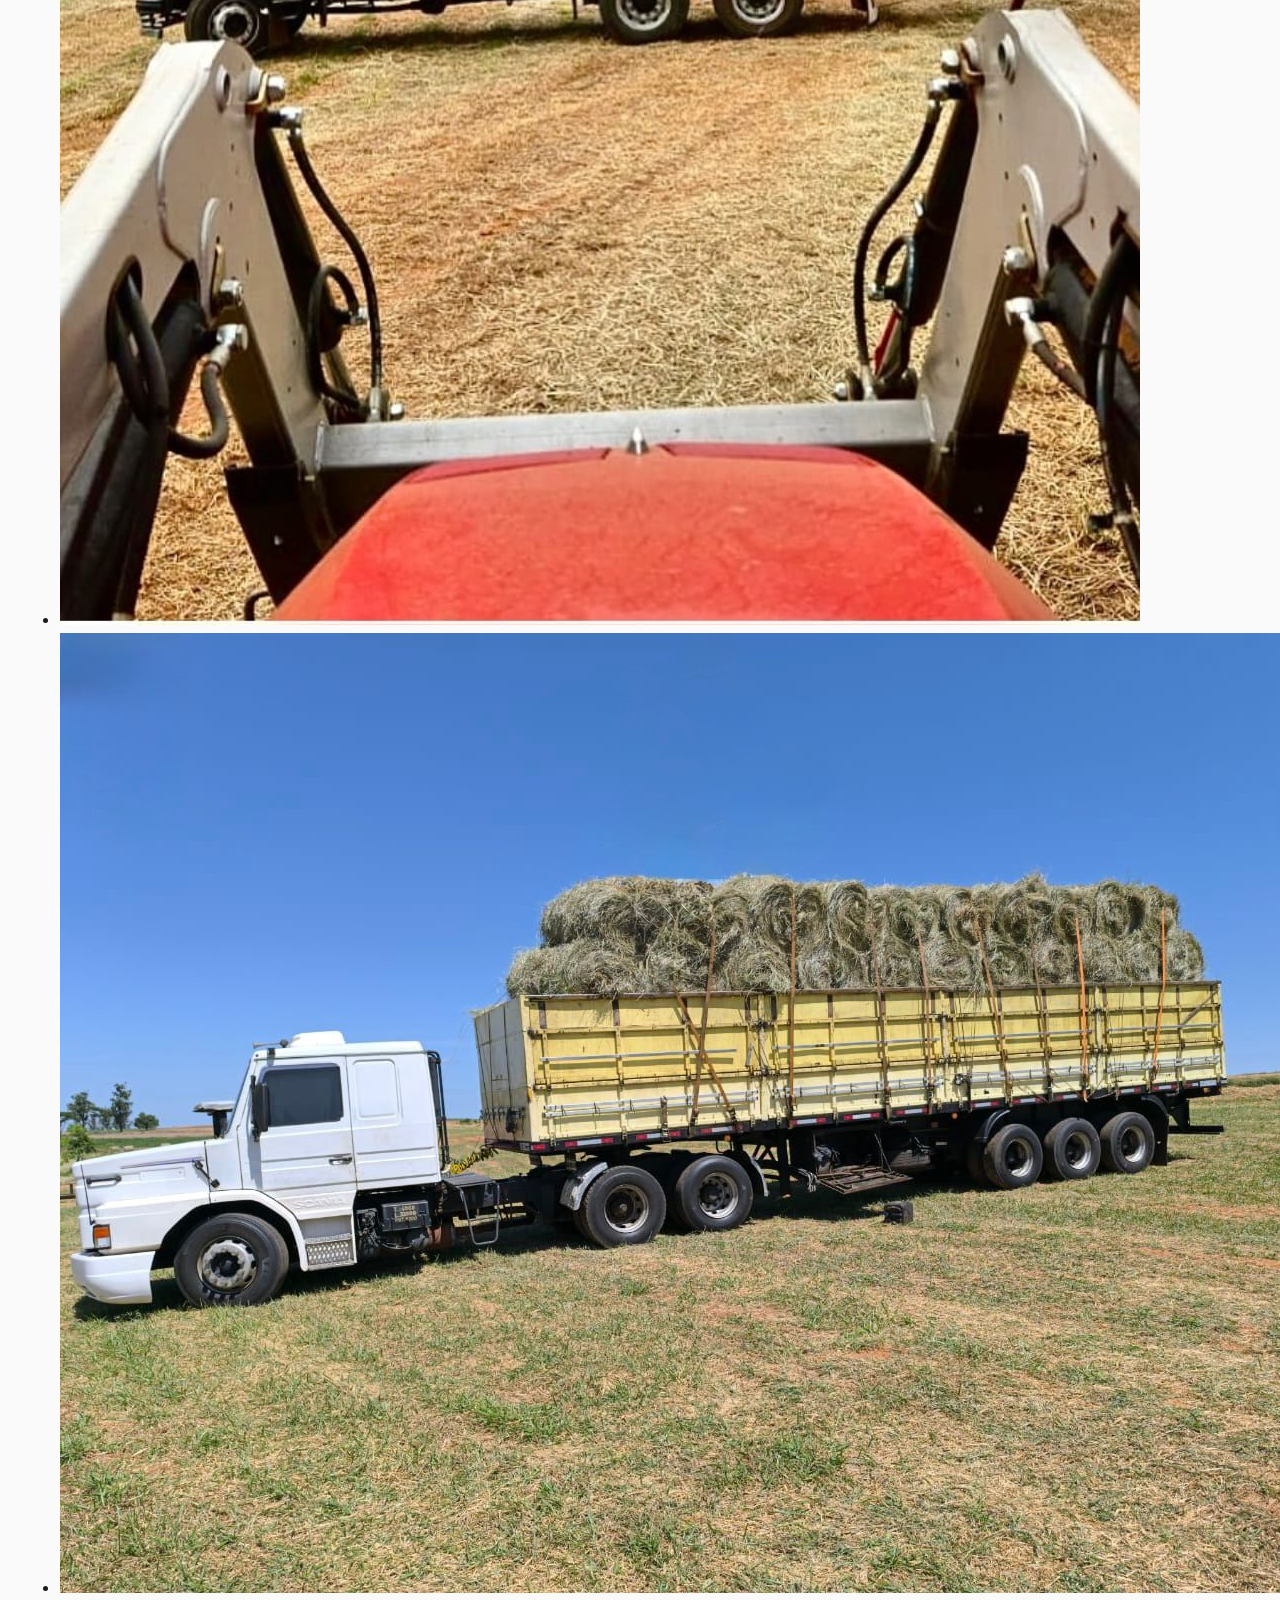
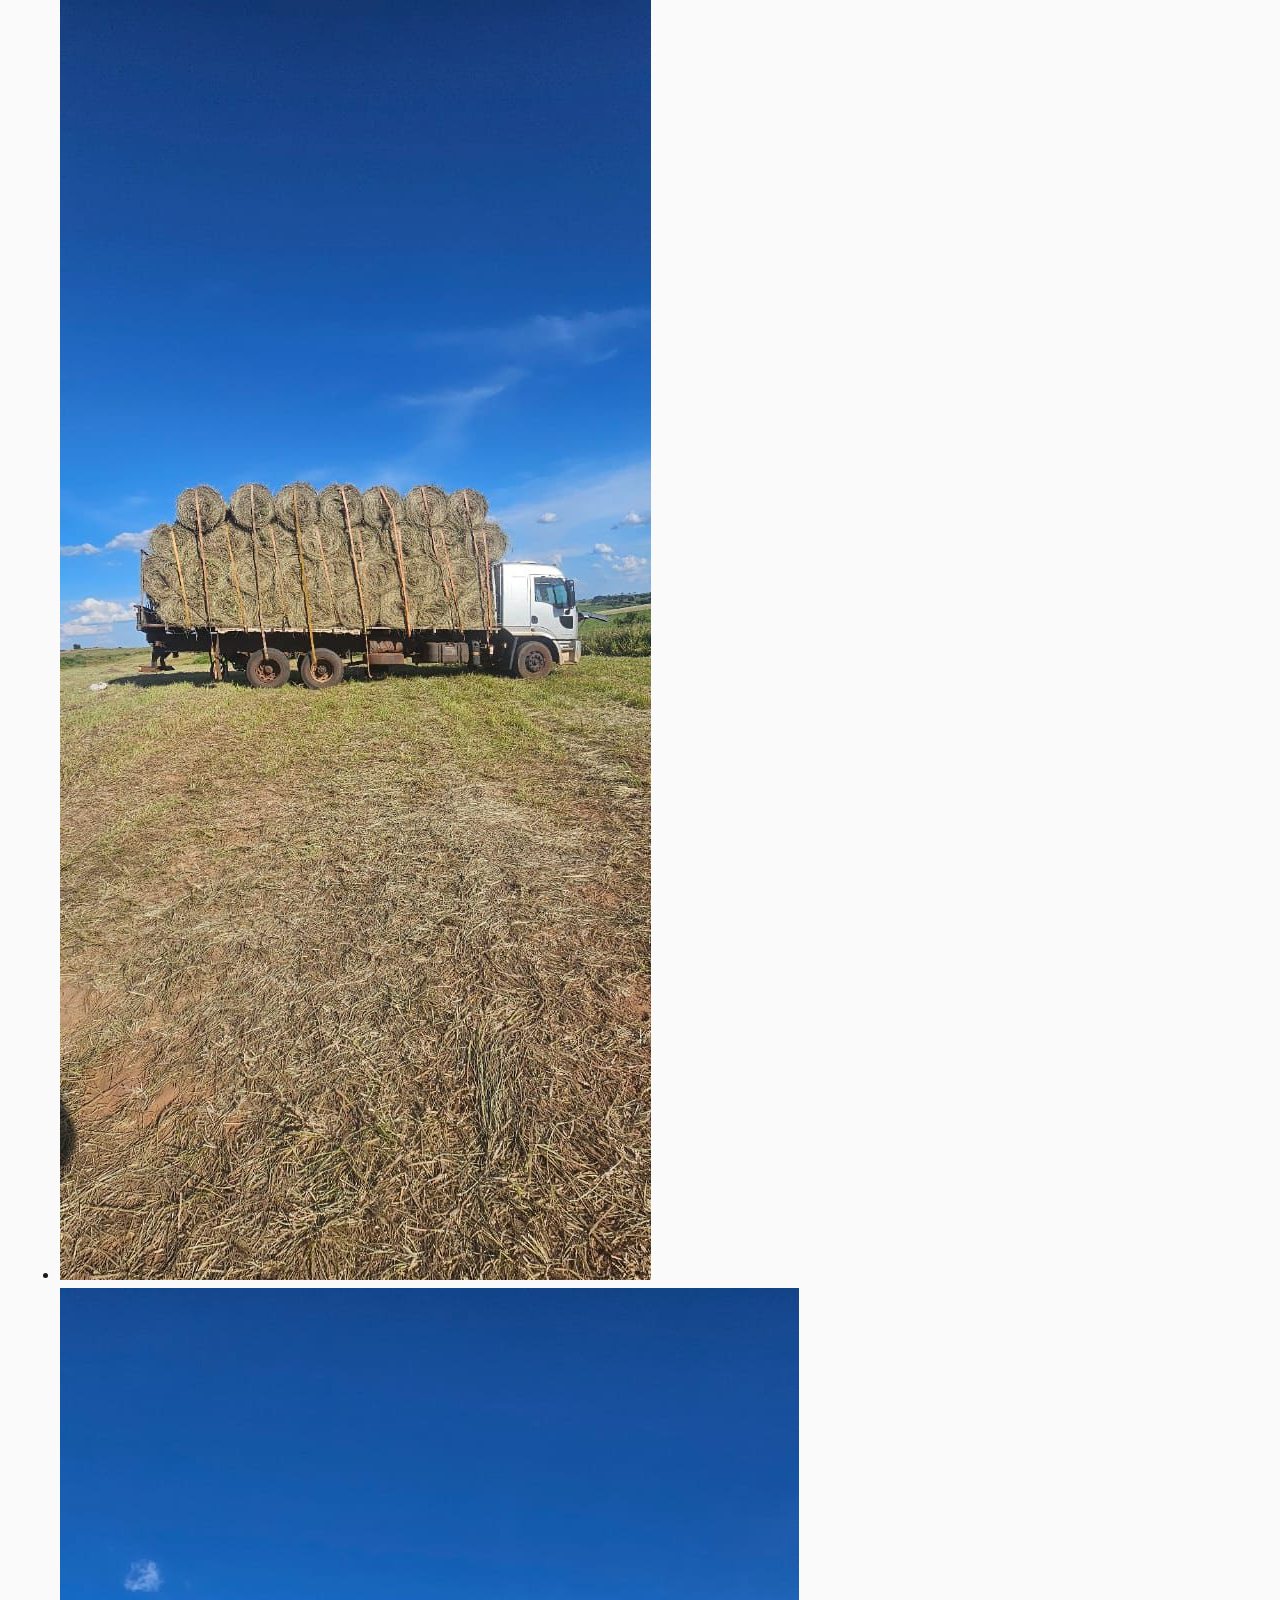
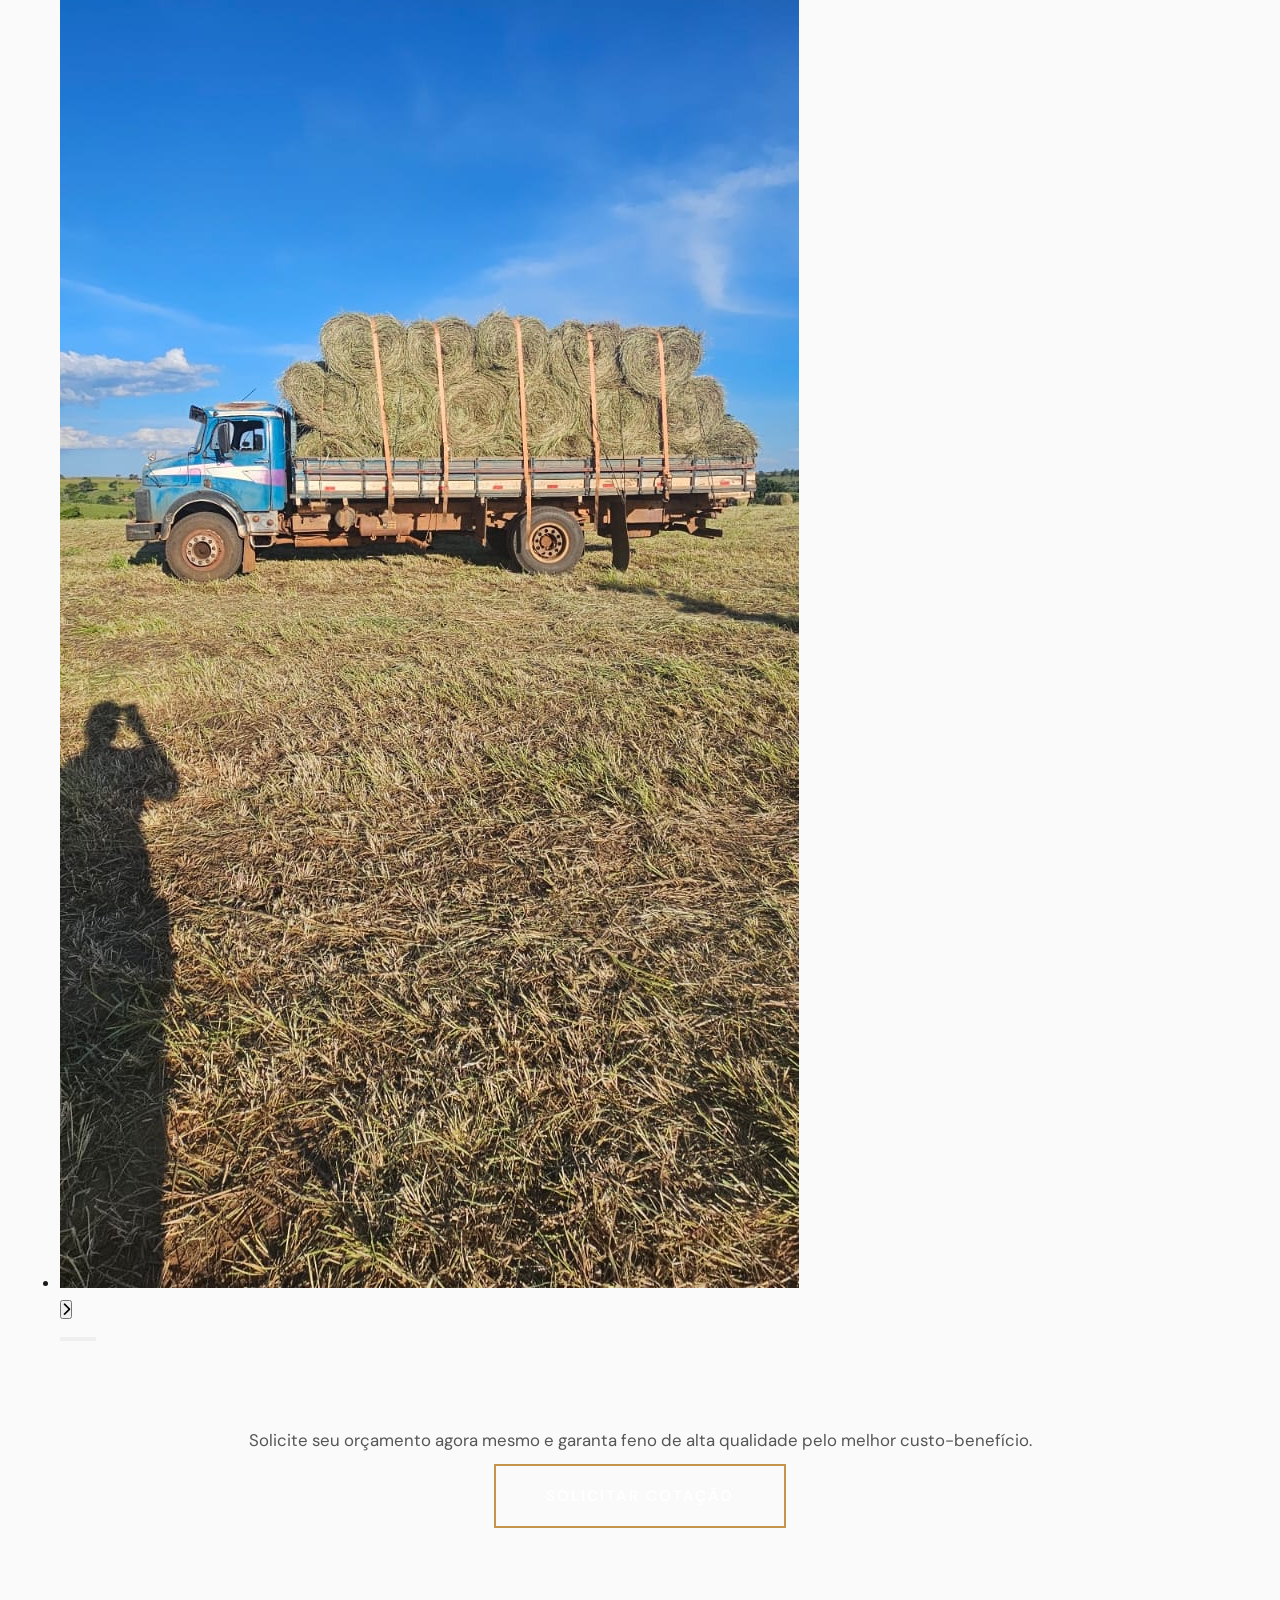
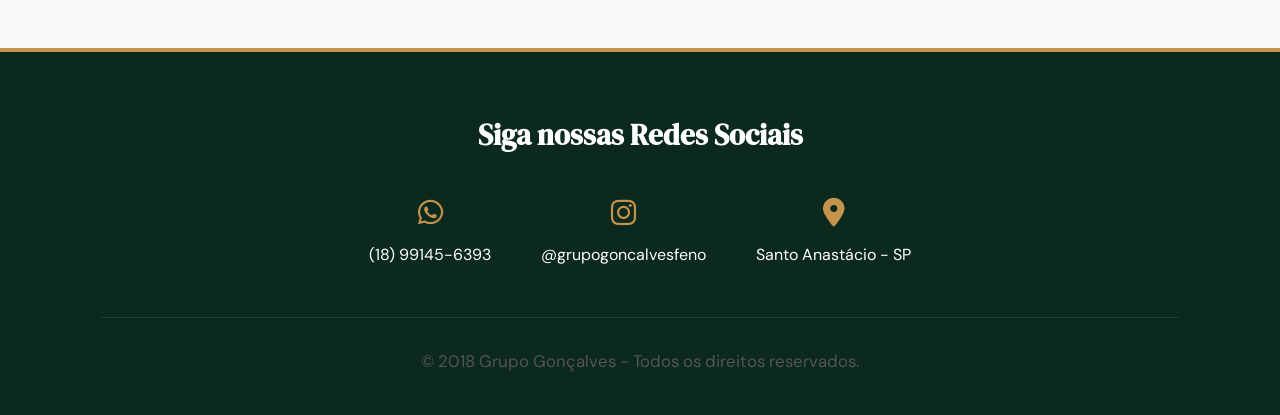
==== commit ae618851: "style, layout: - ajustada a frase do paragrafo de conversão; - button solicitar orçamento alterado p" ====
--- a/producoes.html
+++ b/producoes.html
@@ -12,7 +12,7 @@
     <header>
         <nav id="navbar" class="scrolled">
             <a href="index.html#top" class="logo-link">
-                <img src="./imagens/LogoG.png" alt="Logo Grupo Gonçalves" class="logo">
+                <img src="./assets/LogoG.png" alt="Logo Grupo Gonçalves" class="logo">
             </a>
             <!-- NAVEGAÇÃO INTERNA -->
             <ul class="nav-links" id="nav-menu">
@@ -45,31 +45,31 @@
                     <div class="carousel-track-container">
                         <ul class="carousel-track">
                             <li class="carousel-slide">
-                                <img src="./imagens/Plantio.jpeg" alt="Preparação do solo e plantio">
+                                <img src="./assets/about-image.png" alt="Preparação do solo e plantio">
                             </li>
                             <li class="carousel-slide">
-                                <img src="./imagens/GramaLlanero.jpeg" alt="Desenvolvimento da plantação">
+                                <img src="./assets/GramaLlanero.jpeg" alt="Desenvolvimento da plantação">
                             </li>
                             <li class="carousel-slide">
-                                <img src="./imagens/TratornaRoca.jpeg" alt="Colheita de feno mecanizada">
+                                <img src="./assets/TratornaRoca.jpeg" alt="Colheita de feno mecanizada">
                             </li>
                             <li class="carousel-slide">
-                                <img src="./imagens/RoloDeFeno.jpeg" alt="Fardos de feno prontos">
+                                <img src="./assets/RoloDeFeno.jpeg" alt="Fardos de feno prontos">
                             </li>
                             <li class="carousel-slide">
-                                <img src="./imagens/FenoTrator.jpeg" alt="Carregamento no campo">
+                                <img src="./assets/FenoTrator.jpeg" alt="Carregamento no campo">
                             </li>
                             <li class="carousel-slide">
-                                <img src="./imagens/FenonoCaminhao.jpeg" alt="Logística e transporte">
+                                <img src="./assets/FenonoCaminhao.jpeg" alt="Logística e transporte">
                             </li>
                             <li class="carousel-slide">
-                                <img src="./imagens/CarretadeFeno.jpeg" alt="Carga de feno de grande porte">
+                                <img src="./assets/CarretadeFeno.jpeg" alt="Carga de feno de grande porte">
                             </li>
                             <li class="carousel-slide">
-                                <img src="./imagens/CaminhaoBranco.jpeg" alt="Caminhão pronto para entrega">
+                                <img src="./assets/CaminhaoBranco.jpeg" alt="Caminhão pronto para entrega">
                             </li>
                             <li class="carousel-slide">
-                                <img src="./imagens/CaminhaoAzul.jpeg" alt="Distribuição nacional">
+                                <img src="./assets/CaminhaoAzul.jpeg" alt="Distribuição nacional">
                             </li>
                         </ul>
                     </div>
@@ -81,9 +81,9 @@
                     <div class="carousel-indicators"></div>
                 </div>
 
-                <!-- CHAMADA PARA ORÇAMENTO -->
+                <!-- CHAMADA PARA ORÇAMENTO -- alteração pontual-->
                 <div style="text-align: center; margin-top: 80px;">
-                    <p class="producao-cta-text">Gostou do que viu? Peça um orçamento agora mesmo e garanta o melhor feno.</p>
+                    <p class="producao-cta-text">Solicite seu orçamento agora mesmo e garanta feno de alta qualidade pelo melhor custo-benefício.</p>
                     <a href="https://wa.me/5518991456393" class="btn-cta producao-cta-button" target="_blank" rel="noopener noreferrer">Solicitar Cotação</a>
                 </div>
             </div>
--- a/style.css
+++ b/style.css
@@ -60,12 +60,11 @@
 
 /* header */
 /* apagada a <div #top> e incluida a header tag semântica*/
-
 nav {
     display: flex;
     justify-content: space-between;
     align-items: center;
-    padding: 25px 8%;
+    padding: 25px 6%;
     background-color: transparent;
     width: 100%;
     position: fixed;
@@ -75,7 +74,7 @@
 }
 
 nav.scrolled {
-    padding: 12px 8%;
+    padding: 12px 6%;
     background-color: rgba(255, 255, 255, 0.9);
     backdrop-filter: blur(15px);
     -webkit-backdrop-filter: blur(15px);
@@ -87,7 +86,7 @@
     width: auto;
     transition: var(--transition);
     display: block;
-    filter: saturate(0.9) opacity(0.95) drop-shadow(0 20px 40px rgba(0, 0, 0, 0.4));  
+    filter: saturate(0.9) opacity(0.95) drop-shadow(0 20px 40px rgba(0, 0, 0, 0.4));
     /* Nota: Removido filtro de brilho após upscale do logo */
 }
 
@@ -192,8 +191,9 @@
     align-items: center;
     padding: 0 20px;
 
+    /* alterado banner, imagem mais viva e harmonica com a logo*/
     background: linear-gradient(rgba(11, 41, 29, 0.75),
-            rgba(0, 0, 0, 0.6)), url('./imagens/Plantio.jpeg');
+            rgba(0, 0, 0, 0.6)), url('./assets/banner.png');
 
     background-position: center;
     background-size: cover;
@@ -220,13 +220,13 @@
     animation: zoomIn 1.2s cubic-bezier(0.2, 1, 0.3, 1);
 }
 
-.hero-logo { 
+.hero-logo {
     /* Nota: Adicionado padding, ajustada sombra e leve transparência no logo */
     max-width: clamp(300px, 60vw, 800px);
     max-height: 35vh;
     width: auto;
     object-fit: contain;
-    filter: saturate(0.8) opacity(0.8) drop-shadow(0 20px 40px rgba(0, 0, 0, 0.4));    
+    filter: saturate(0.8) opacity(0.8) drop-shadow(0 20px 40px rgba(0, 0, 0, 0.4));
     padding: 15px;
 }
 
@@ -243,7 +243,8 @@
     line-height: 1.5;
 
     color: rgba(255, 255, 255, 0.904);
-    filter: drop-shadow(0 20px 40px rgba(0, 0, 0, 0.4)); /* Nota: Adicionada mesma shadow do logo */
+    filter: drop-shadow(0 20px 40px rgba(0, 0, 0, 0.4));
+    /* Nota: Adicionada mesma shadow do logo */
 
     animation: fadeInUp 1s ease;
 }
@@ -358,9 +359,9 @@
 }
 
 .producao-subtitle-destaque {
-    margin-bottom: 40px; 
-    font-weight: 600; 
-    color: var(--accent); 
+    margin-bottom: 40px;
+    font-weight: 600;
+    color: var(--accent);
     font-size: 1.4rem;
 }
 
@@ -404,7 +405,7 @@
     width: 100%;
     height: auto;
     /* Nota: Reverte para o comportamento padrão */
-    object-fit: initial; 
+    object-fit: initial;
     object-position: initial;
     border-radius: var(--fix-radius);
     box-shadow: var(--shadow);
@@ -636,7 +637,8 @@
     font-size: 0.95rem;
     font-weight: 600;
     white-space: nowrap;
-    display: none; /* Escondido por padrão */
+    display: none;
+    /* Escondido por padrão */
     margin-left: 10px;
 }
 
@@ -662,7 +664,11 @@
     animation: pulse 3s infinite;
 }
 
-/* Efeito Zoom (Logo do Hero) */
+/* ==================================================
+   ANIMAÇÕES
+================================================== */
+
+/* Zoom de entrada (logo hero) */
 @keyframes zoomIn {
     from {
         opacity: 0;
@@ -675,7 +681,7 @@
     }
 }
 
-/* Efeito Fade + Subida */
+/* Fade + subida */
 @keyframes fadeInUp {
     from {
         opacity: 0;
@@ -688,7 +694,7 @@
     }
 }
 
-/* Efeito Pulso (Botão WhatsApp) */
+/* Pulso botão WhatsApp */
 @keyframes pulse {
     0% {
         transform: scale(1);
@@ -706,21 +712,36 @@
     }
 }
 
-/* --- REGRAS DE RESPONSIVIDADE --- */
-/* Telas Grandes (Efeito Parallax Leve) */
+
+/* ==================================================
+   RESPONSIVIDADE
+================================================== */
+
+
+/* ==================================================
+   DESKTOP GRANDE
+================================================== */
 @media (min-width: 1024px) {
+
+    /* Parallax leve */
     .hero {
         background-attachment: fixed;
     }
 }
 
-/* Desktop (Computadores) */
+
+/* ==================================================
+   DESKTOP / NOTEBOOK
+================================================== */
 @media (min-width: 769px) {
 
+    /* WhatsApp expansível */
     .whatsapp-float {
         width: 60px;
         padding: 0 15px;
-        transition: width 0.4s ease, padding 0.4s, transform 0.3s;
+        transition: width 0.4s ease,
+                    padding 0.4s ease,
+                    transform 0.3s ease;
     }
 
     .whatsapp-float:hover {
@@ -732,9 +753,15 @@
     }
 }
 
-/* Tablets e Dispositivos Móveis */
+
+/* ==================================================
+   TABLET + MOBILE
+================================================== */
 @media (max-width: 768px) {
 
+    /* ------------------------------
+       NAVBAR
+    ------------------------------ */
     nav {
         padding: 15px 5%;
     }
@@ -743,176 +770,265 @@
         height: 50px;
     }
 
-    .about-grid {
-        grid-template-columns: 1fr;
-        gap: 40px;
-    }
-
-    .img-responsive {
-        height: auto;
-    }
-
-    .whatsapp-float {
-        bottom: 20px;
-        right: 20px;
-        height: 55px;
-        width: 55px;
-    }
-
-    .secao-produtos {
-        padding: 80px 0;
-    }
-
-    .section-title {
-        font-size: 1.8rem;
-    }
-
-    .contatos-grid {
-        flex-direction: column;
-        align-items: center;
-    }
-
     .menu-toggle {
         display: flex;
     }
 
+    /* ------------------------------
+       MENU LATERAL MOBILE
+    ------------------------------ */
     nav ul {
         position: fixed;
         top: 0;
         right: -100%;
-        height: 100vh;
-        width: 70%;
-        background: var(--primary);
+
+        display: flex;
         flex-direction: column;
         justify-content: center;
-        align-items: center;
-        transition: 0.5s ease;
-        box-shadow: -10px 0 30px rgba(0, 0, 0, 0.1);
+        align-items: stretch;
+        gap: 14px;
+
+        width: min(200px, 78vw);
+        height: 100vh;
+        padding: 0 20px 30px;
+
+        background: rgba(11, 41, 29, 0.96);
+        backdrop-filter: blur(12px);
+        -webkit-backdrop-filter: blur(12px);
+
+        box-shadow: -10px 0 30px rgba(0, 0, 0, 0.15);
+
+        transition: 0.45s cubic-bezier(0.22, 1, 0.36, 1);
     }
 
     nav ul.active {
         right: 0;
     }
 
+    nav ul li {
+        width: 100%;
+        list-style: none;
+    }
+
+    nav ul li a {
+        display: block;
+        width: 100%;
+
+        padding: 14px 18px;
+        border-radius: 1px;
+
+        text-align: center;
+        text-decoration: none;
+
+        color: var(--white);
+        background: rgba(255, 255, 255, 0.04);
+
+        font-size: 1rem;
+        font-weight: 500;
+        letter-spacing: 0.5px;
+
+        transition: 0.25s ease;
+    }
+
+    nav ul li a::after {
+        display: none;
+    }
+
+    nav ul li a:hover,
+    nav ul li a:active {
+        background: rgba(255, 255, 255, 0.10);
+        transform: translateY(-2px);
+    }
+
+    /* ------------------------------
+       HERO
+    ------------------------------ */
     .hero-content h2 {
         font-size: 2.5rem;
     }
-}
-
-
-/* --- Carrossel de Produção --- */
-.carousel-container {
-    position: relative;
-    width: 100%;
-    margin: 40px auto 0;
-    padding: 0 40px;
-}
-
-.carousel-track-container {
-    overflow: hidden;
-    border-radius: var(--fix-radius);
-}
-
-.carousel-track {
-    display: flex;
-    list-style: none;
-    padding: 0;
-    margin: 0;
-    transition: transform 0.6s cubic-bezier(0.25, 1, 0.5, 1);
-    cursor: grab;
-}
-
-.carousel-track:active {
-    cursor: grabbing;
-}
-
-.carousel-slide {
-    flex: 0 0 33.3333%; /* 3 imagens por vez no desktop */
-    padding: 10px;
-    box-sizing: border-box;
-}
-
-.carousel-slide img {
-    width: 100%;
-    aspect-ratio: 16 / 11;
-    object-fit: cover;
-    border-radius: var(--fix-radius);
-    border: 1px solid rgba(0, 0, 0, 0.05);
-    display: block;
-    box-shadow: var(--shadow);
-    pointer-events: none; /* Evita interferência com o drag */
-}
-
-.carousel-btn {
-    position: absolute;
-    top: 50%;
-    transform: translateY(-50%);
-    background: var(--primary);
-    color: var(--white);
-    border: none;
-    width: 45px;
-    height: 45px;
-    border-radius: 50%;
-    cursor: pointer;
-    z-index: 10;
-    transition: var(--transition);
-    display: flex;
-    align-items: center;
-    justify-content: center;
-    font-size: 1.2rem;
-}
-
-.carousel-btn:hover {
-    background: var(--accent);
-}
-
-.carousel-btn.hidden {
-    opacity: 0;
-    pointer-events: none;
-}
-
-.prev-btn { left: -5px; }
-.next-btn { right: -5px; }
-
-.carousel-indicators {
-    display: flex;
-    justify-content: center;
-    gap: 10px;
-    margin-top: 25px;
-}
-
-.indicator {
-    width: 10px;
-    height: 10px;
-    border-radius: 50%;
-    background: rgba(11, 41, 29, 0.2);
-    border: none;
-    cursor: pointer;
-    transition: var(--transition);
-}
-
-.indicator.active {
-    background: var(--accent);
-    width: 25px;
-    border-radius: 10px;
-}
-
+
+    /* ------------------------------
+       SOBRE
+    ------------------------------ */
+    .about-grid {
+        grid-template-columns: 1fr;
+        gap: 40px;
+    }
+
+    .img-responsive {
+        height: auto;
+    }
+
+    /* ------------------------------
+       PRODUTOS
+    ------------------------------ */
+    .secao-produtos {
+        padding: 80px 0;
+    }
+
+    .section-title {
+        font-size: 1.8rem;
+    }
+
+    /* ------------------------------
+       FOOTER
+    ------------------------------ */
+    .contatos-grid {
+        flex-direction: column;
+        align-items: center;
+    }
+
+    /* ------------------------------
+       WHATSAPP
+    ------------------------------ */
+    .whatsapp-float {
+        bottom: 20px;
+        right: 20px;
+        width: 55px;
+        height: 55px;
+    }
+
+    /* ------------------------------
+       CARROSSEL
+    ------------------------------ */
+    .carousel-container {
+        position: relative;
+        width: 100%;
+        margin: 40px auto 0;
+        padding: 0 35px;
+    }
+
+    .carousel-track-container {
+        overflow: hidden;
+        border-radius: var(--fix-radius);
+    }
+
+    .carousel-track {
+        display: flex;
+        list-style: none;
+        padding: 0;
+        margin: 0;
+
+        cursor: grab;
+        transition: transform 0.6s cubic-bezier(0.25, 1, 0.5, 1);
+    }
+
+    .carousel-track:active {
+        cursor: grabbing;
+    }
+
+    .carousel-slide {
+        flex: 0 0 100%;
+        padding: 10px;
+        box-sizing: border-box;
+    }
+
+    .carousel-slide img {
+        width: 100%;
+        aspect-ratio: 16 / 11;
+        object-fit: cover;
+
+        display: block;
+        pointer-events: none;
+
+        border-radius: var(--fix-radius);
+        border: 1px solid rgba(0, 0, 0, 0.05);
+        box-shadow: var(--shadow);
+    }
+
+    .carousel-btn {
+        position: absolute;
+        top: 50%;
+        transform: translateY(-50%);
+
+        display: flex;
+        align-items: center;
+        justify-content: center;
+
+        width: 35px;
+        height: 35px;
+
+        border: none;
+        border-radius: 50%;
+
+        background: var(--primary);
+        color: var(--white);
+
+        font-size: 1rem;
+        cursor: pointer;
+        z-index: 10;
+
+        transition: var(--transition);
+    }
+
+    .carousel-btn:hover {
+        background: var(--accent);
+    }
+
+    .carousel-btn.hidden {
+        opacity: 0;
+        pointer-events: none;
+    }
+
+    .prev-btn {
+        left: -5px;
+    }
+
+    .next-btn {
+        right: -5px;
+    }
+
+    .carousel-indicators {
+        display: flex;
+        justify-content: center;
+        gap: 10px;
+        margin-top: 25px;
+    }
+
+    .indicator {
+        width: 10px;
+        height: 10px;
+
+        border: none;
+        border-radius: 50%;
+
+        cursor: pointer;
+        background: rgba(11, 41, 29, 0.2);
+
+        transition: var(--transition);
+    }
+
+    .indicator.active {
+        width: 25px;
+        border-radius: 10px;
+        background: var(--accent);
+    }
+
+    /* Logo escondida no mobile */
+    nav img {
+        display: none;
+    }
+
+    nav.scrolled img {
+        display: block;
+    }
+}
+
+
+/* ==================================================
+   TABLET INTERMEDIÁRIO
+================================================== */
 @media (max-width: 992px) {
-    .carousel-slide { flex: 0 0 50%; } /* 2 imagens em tablets */
-}
-
-@media (max-width: 768px) {
-    .carousel-container { padding: 0 35px; } /* Ajustado para dar espaço às setas */
-    .carousel-slide { flex: 0 0 100%; } /* 1 imagem em mobile */
-    .carousel-btn { 
-        display: flex; 
-        width: 35px; 
-        height: 35px; 
-        font-size: 1rem; 
-    } 
-}
-
-/* Dispositivos Móveis Pequenos */
+
+    .carousel-slide {
+        flex: 0 0 50%;
+    }
+}
+
+
+/* ==================================================
+   MOBILE PEQUENO
+================================================== */
 @media (max-width: 480px) {
 
     .hero-content h1 {
@@ -923,4 +1039,12 @@
         padding: 12px 25px;
         font-size: 0.9rem;
     }
+
+    nav img {
+        display: none;
+    }
+
+    nav.scrolled img {
+        display: block;
+    }
 }
